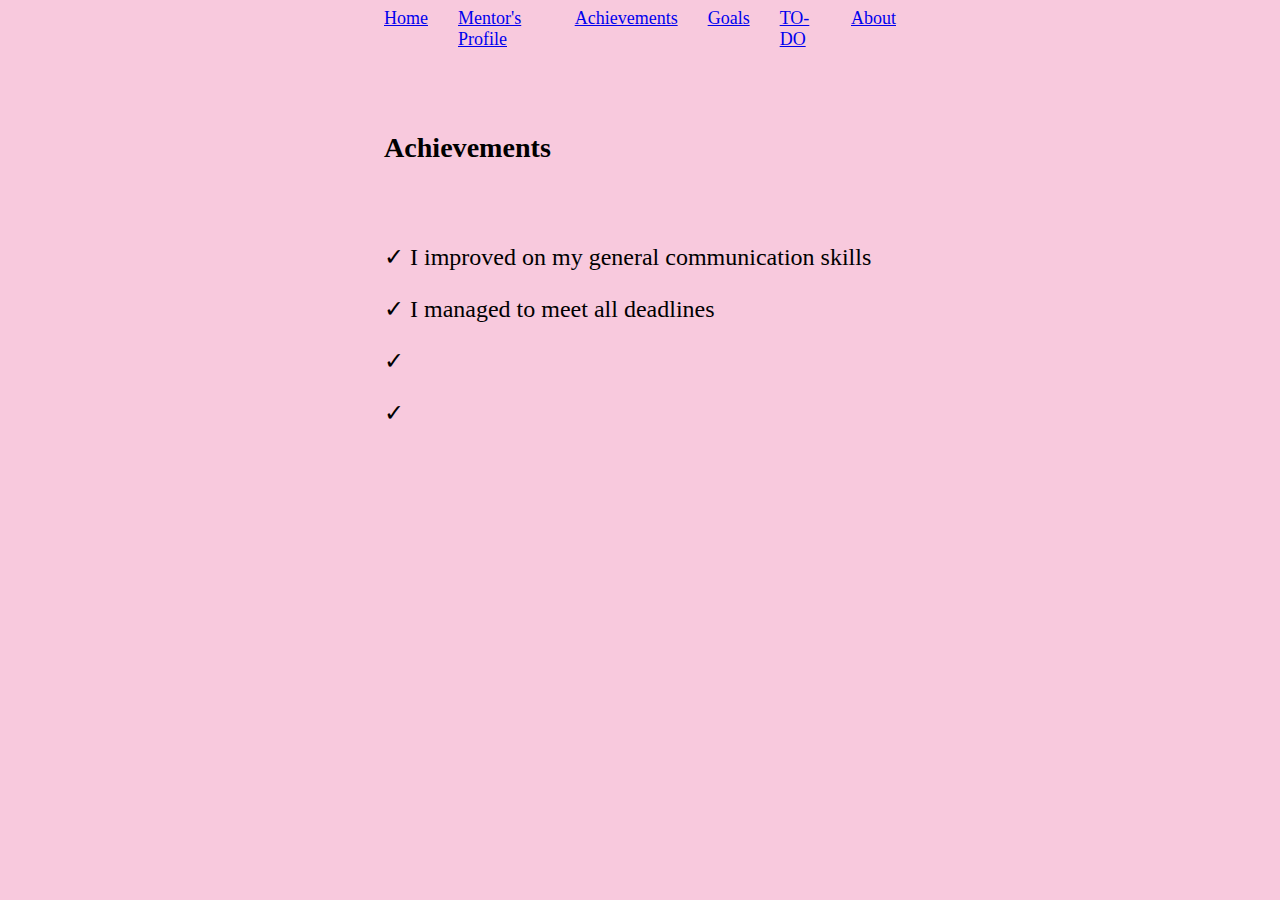
==== achievements.html @ efeebf39 "made changes to the file" ====
<!DOCTYPE html>
<html lang="en">
  <head>
    <meta charset="UTF-8" />
    <meta name="viewport" content="width=device-width, initial-scale=1.0" />
    <title>Achievements</title>
    <link rel="stylesheet" href="achievements.css" />
  </head>
  <body>
    <div id="navbar">
      <a href="welcome.html">Home</a>
      <a href="profile.html">Mentor's Profile</a>
      <a href="achievements.html">Achievements</a>
      <a href="goals.html">Goals</a>
      <a href="to-do.html">TO-DO</a>
      <a href="index.html">About</a>
    </div>
<br><br>
<h3 >Achievements</h3>

    <br>
    
        
        <p>&check; I improved on my general communication skills</p>
        <p>&check; I managed to meet all deadlines</p>
         <p>&check;</p>
         <p>&check;</p>
 </body>
</html>
---- achievements.css ----
body{
    background-color: #F8C9DD;
    margin-left: 30% ;
    margin-right: 30%;
    font-size: x-large;
}

#navbar{
    display: flex;
    flex-direction: row;
    gap:30px;
    /* margin-left: 40%; */
    font-size: large;

}

@media (min-width: 280px) and (max-width: 359px) {
    body{
        font-size: medium;
    }
    #navbar{
        display:block;
        flex-direction:column;
       
    }
}
@media (min-width: 360px) and (max-width: 374px) {
    body{
        font-size: medium;
    }
    #navbar{
        display:block;
        flex-direction:column;
    }
}
@media (min-width: 375px) and (max-width: 435px) {
    body{
        font-size: medium;
    }
    #navbar{
        display:block;
        flex-direction:column;
    }
}
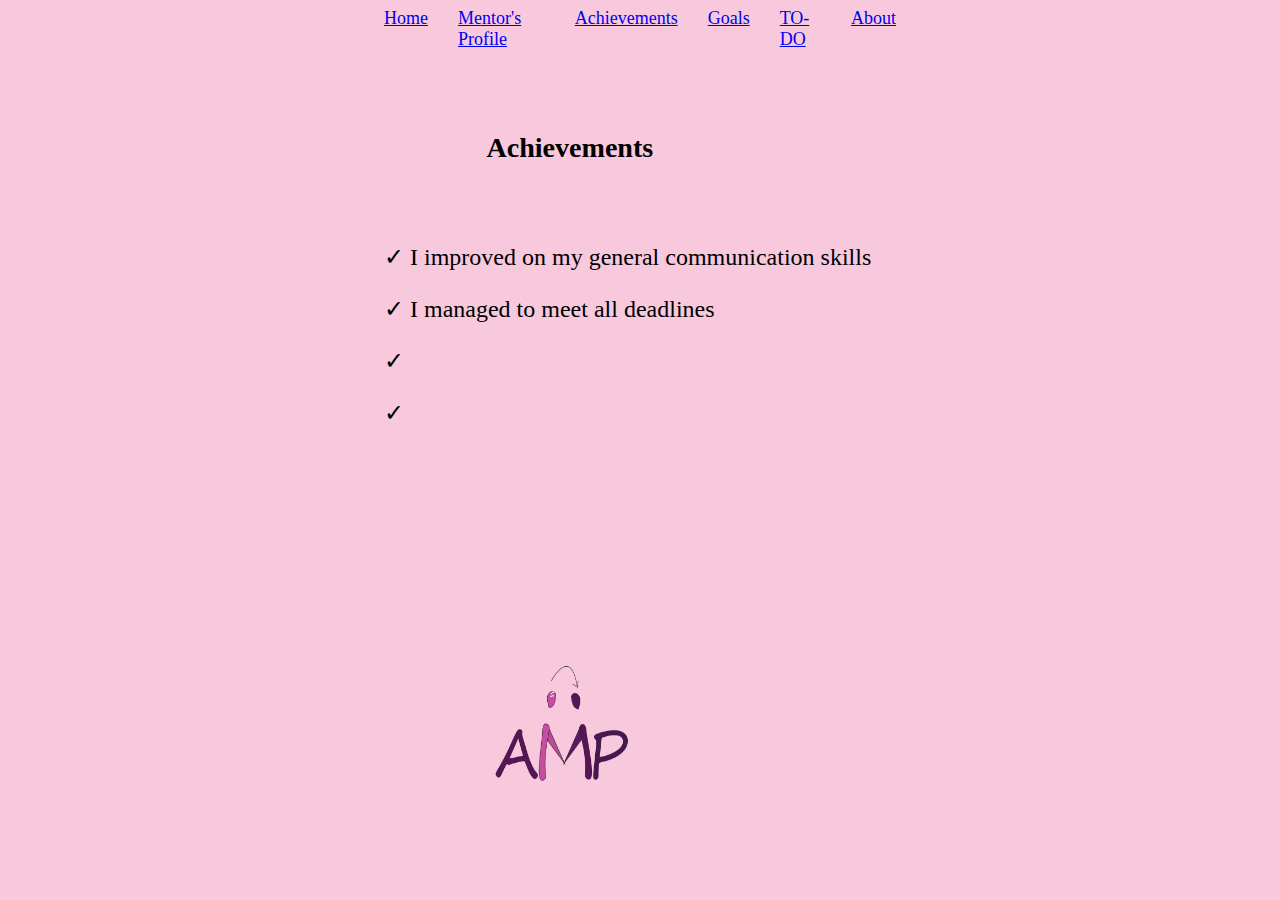
==== commit e3c32160: "made changes" ====
--- a/achievements.html
+++ b/achievements.html
@@ -16,7 +16,7 @@
       <a href="index.html">About</a>
     </div>
 <br><br>
-<h3 >Achievements</h3>
+<h3 id="achieve-text">Achievements</h3>
 
     <br>
     
@@ -25,5 +25,6 @@
         <p>&check; I managed to meet all deadlines</p>
          <p>&check;</p>
          <p>&check;</p>
+         <img src="Images/ampLogo.png" id="logo" alt="web logo" />
  </body>
 </html>
--- a/achievements.css
+++ b/achievements.css
@@ -12,6 +12,15 @@
     /* margin-left: 40%; */
     font-size: large;
 
+}
+#logo{
+    margin-top: 40%;
+    height: 150px;
+    width: 150px;
+    margin-left: 20%;
+}
+#achieve-text{
+    margin-left: 20%;
 }
 
 @media (min-width: 280px) and (max-width: 359px) {
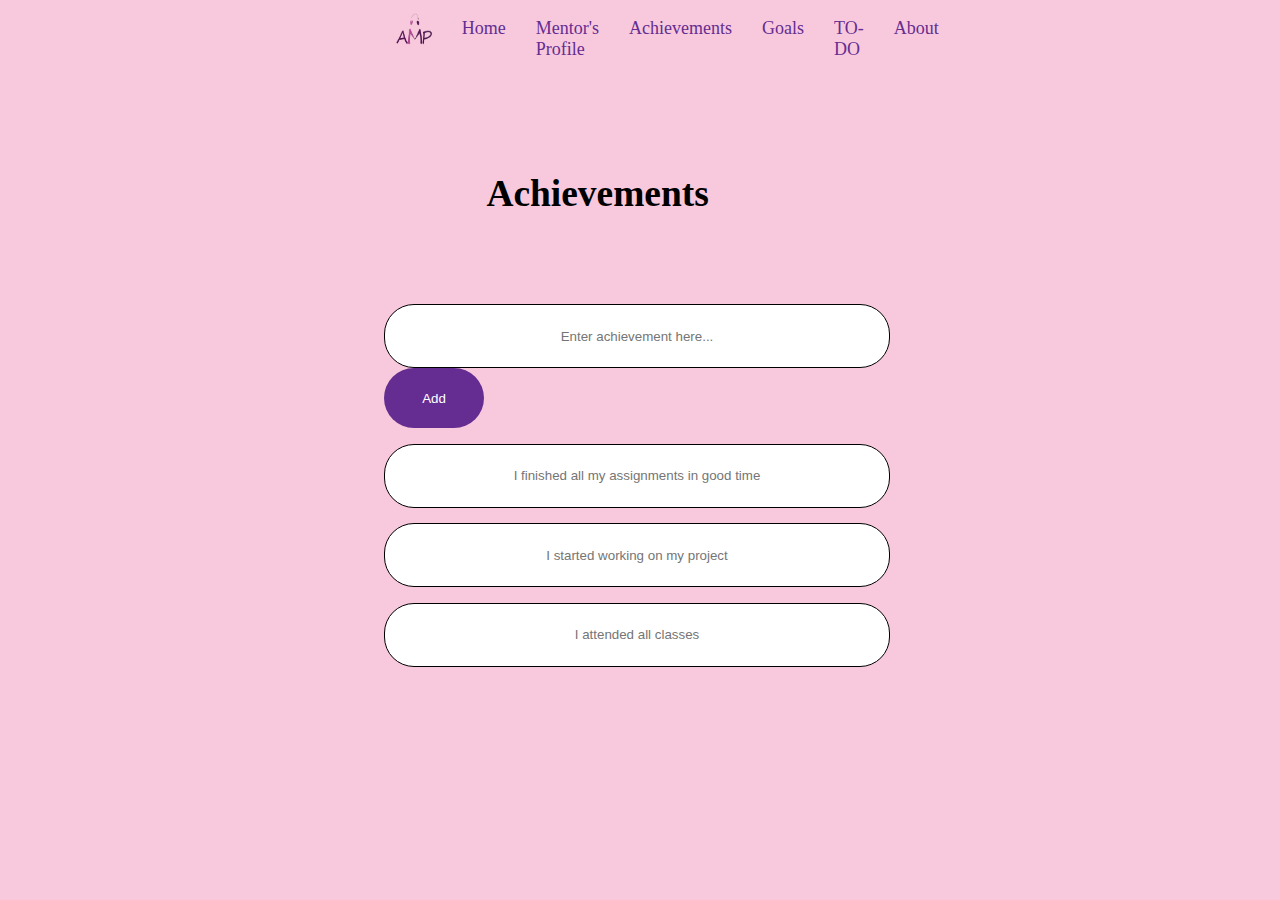
==== commit c0812f65: "made more changes to the website" ====
--- a/achievements.html
+++ b/achievements.html
@@ -7,24 +7,34 @@
     <link rel="stylesheet" href="achievements.css" />
   </head>
   <body>
+    <div id="nav"> 
+      <div>
+      <img id="logo" src="Images/ampLogo.png" alt="web logo" />
+      </div>
     <div id="navbar">
-      <a href="welcome.html">Home</a>
-      <a href="profile.html">Mentor's Profile</a>
-      <a href="achievements.html">Achievements</a>
-      <a href="goals.html">Goals</a>
-      <a href="to-do.html">TO-DO</a>
-      <a href="index.html">About</a>
+      <a class="link" href="welcome.html">Home</a>
+      <a class="link" href="profile.html">Mentor's Profile</a>
+      <a class="link" href="achievements.html">Achievements</a>
+      <a class="link" href="goals.html">Goals</a>
+      <a class="link" href="to-do.html">TO-DO</a>
+      <a class="link" href="index.html">About</a>
+    </div>
     </div>
 <br><br>
 <h3 id="achieve-text">Achievements</h3>
 
     <br>
     
-        
-        <p>&check; I improved on my general communication skills</p>
-        <p>&check; I managed to meet all deadlines</p>
-         <p>&check;</p>
-         <p>&check;</p>
-         <img src="Images/ampLogo.png" id="logo" alt="web logo" />
+   
+    <span> <input class="input" type="text" id="achievement-input" name="achievement-input" placeholder="Enter achievement here..."><button class="achieve-button" type="submit">Add </button></span><br>
+
+    <span> <input class="input" type="text" id="achievement-input" name="achievement-input" placeholder="I finished all my assignments in good time"></span><br>
+
+    <span><input class="input" type="text" id="achievement-input" name="achievement-input" placeholder="I started working on my project"></span><br>
+
+    <span> <input class="input" type="text" id="achievement-input" name="achievement-input" placeholder="I attended all classes"></span>
+      <br>
+
+      
  </body>
 </html>
--- a/achievements.css
+++ b/achievements.css
@@ -2,22 +2,48 @@
     background-color: #F8C9DD;
     margin-left: 30% ;
     margin-right: 30%;
-    font-size: x-large;
+    font-size: xx-large;
 }
-
-#navbar{
+.link {
+    text-decoration: none;
+    color: #652D91;
+  }
+  #navbar {
+    margin-top: 2%;
     display: flex;
     flex-direction: row;
-    gap:30px;
-    /* margin-left: 40%; */
+    gap: 30px;
+    margin-left: 7%;
     font-size: large;
+  }
+  #nav {
+    display: flex;
+    flex-direction: row;
+    gap: 2px;
+  }
+
+.input{
+    margin-top: 3%;
+    height: 60px; 
+    width: 500px;
+    border-radius: 30px;
+    border: solid 1px;
+    text-align: center;
+}
+.achieve-button{
+    height: 60px; 
+    width: 100px;
+    border-radius: 30px;
+    background-color: #652D91;
+    color: white;
+    border: none;
 
 }
 #logo{
-    margin-top: 40%;
-    height: 150px;
-    width: 150px;
-    margin-left: 20%;
+    margin-top: 8%;
+    height: 40px;
+    width: 40px;
+    margin-left: 25%;
 }
 #achieve-text{
     margin-left: 20%;
@@ -26,28 +52,60 @@
 @media (min-width: 280px) and (max-width: 359px) {
     body{
         font-size: medium;
+        margin-left: 5%;
     }
     #navbar{
         display:block;
-        flex-direction:column;
-       
+        flex-direction:column; 
+    }
+    .input{
+        margin-top: 5%;
+        height: 50px; 
+        width: 300px;
+        border: solid 1px;
+        text-align: center;
+        margin-left: 10%;
     }
 }
 @media (min-width: 360px) and (max-width: 374px) {
     body{
         font-size: medium;
+        margin-left: -5%;
     }
     #navbar{
         display:block;
-        flex-direction:column;
+
+    }
+    .input{
+        margin-top: 5%;
+        height: 50px; 
+        width: 300px;
+        border: solid 1px;
+        text-align: center;
+        margin-left: 10%;
     }
 }
 @media (min-width: 375px) and (max-width: 435px) {
     body{
         font-size: medium;
+        margin-left: 5%;
     }
     #navbar{
         display:block;
-        flex-direction:column;
     }
+    .input{
+        margin-top: 5%;
+        height: 50px; 
+        width: 300px;
+        border: solid 1px;
+        text-align: center;
+        margin-left: 10%;
+
+    }
+    .achieve-button{
+        margin-top:1%;
+        height: 45px; 
+        width: 100px;
+        
+}
 }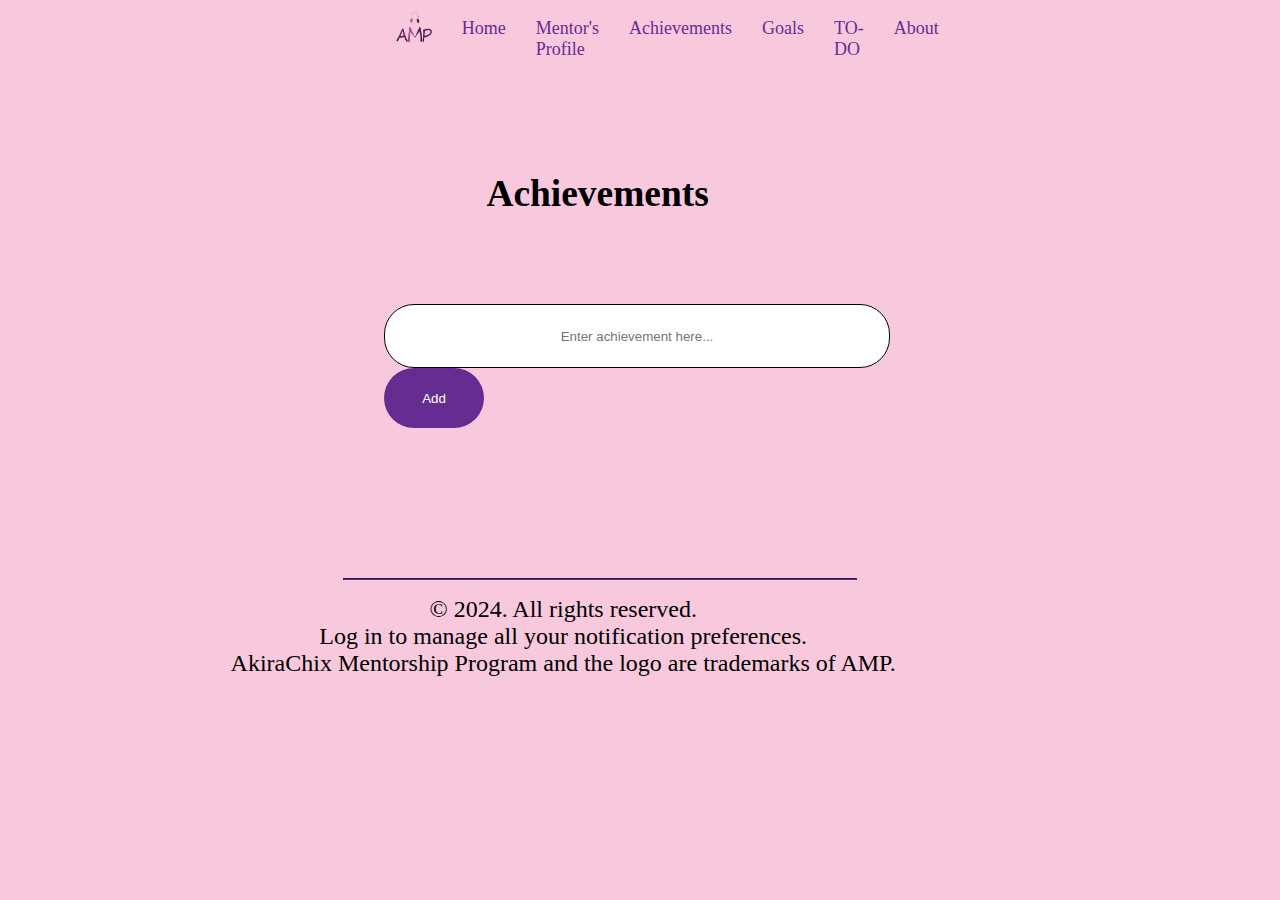
==== commit 93a38f0d: "made changes" ====
--- a/achievements.html
+++ b/achievements.html
@@ -25,16 +25,48 @@
 
     <br>
     
+   <div id="achieve"> 
+    
+     <span> <input class="input" type="text" id="achievement-input" name="achievement-input" placeholder="Enter achievement here...">
+      <button class="achieve-button" type="submit">Add </button></span><br>
+       </div>
+
+
+    <!-- <span> <input class="input" type="text" id="achievement-input" name="achievement-input" placeholder="I finished all my assignments in good time"></span><br>
+
+    <span><input class="input" type="text" id="achievement-input" name="achievement-input" placeholder="I started working on my project"></span><br> -->
+
+   <br>
    
-    <span> <input class="input" type="text" id="achievement-input" name="achievement-input" placeholder="Enter achievement here..."><button class="achieve-button" type="submit">Add </button></span><br>
+   <!-- <div>
 
-    <span> <input class="input" type="text" id="achievement-input" name="achievement-input" placeholder="I finished all my assignments in good time"></span><br>
-
-    <span><input class="input" type="text" id="achievement-input" name="achievement-input" placeholder="I started working on my project"></span><br>
-
-    <span> <input class="input" type="text" id="achievement-input" name="achievement-input" placeholder="I attended all classes"></span>
-      <br>
-
-      
+      <div id="footer">
+        <div id="contacts">
+          <h5>CONTACTS</h5>
+          <p>amp@gmail.com</p>
+          <p>+254727364593</p>
+          
+        </div>
+  
+        <div id="address">
+          <h5>ADDRESS</h5>
+          <p>PO-BOX 204-00100</p>
+          <p>Korongo Rd</p>
+          <p>Nairobi,Kenya</p>
+        </div>
+  
+        <div id="socials">
+          <h5>SOCIALS</h5>
+          <p>Facebook</p>
+          <p>LinkedIn</p>
+          <p>Twitter</p>
+          <p>Instagram</p>
+        </div>
+        </div> -->
+<hr>
+        <p id="foot"> &copy; 2024. All rights reserved.<br>
+          Log in to manage all your notification preferences.<br>
+          AkiraChix Mentorship Program and
+           the logo are trademarks of AMP.</p>
  </body>
 </html>
--- a/achievements.css
+++ b/achievements.css
@@ -1,111 +1,223 @@
-body{
-    background-color: #F8C9DD;
-    margin-left: 30% ;
-    margin-right: 30%;
-    font-size: xx-large;
+body {
+  background-color: #f8c9dd;
+  margin-left: 30%;
+  margin-right: 30%;
+  font-size: xx-large;
 }
 .link {
-    text-decoration: none;
-    color: #652D91;
-  }
+  text-decoration: none;
+  color: #652d91;
+}
+#navbar {
+  margin-top: 2%;
+  display: flex;
+  flex-direction: row;
+  gap: 30px;
+  margin-left: 7%;
+  font-size: large;
+}
+#nav {
+  display: flex;
+  flex-direction: row;
+  gap: 2px;
+}
+
+.input {
+  margin-top: 3%;
+  height: 60px;
+  width: 500px;
+  border-radius: 30px;
+  border: solid 1px;
+  text-align: center;
+}
+.achieve-button {
+  height: 60px;
+  width: 100px;
+  border-radius: 30px;
+  background-color: #652d91;
+  color: white;
+  border: none;
+}
+#logo {
+  margin-top: 3%;
+  height: 40px;
+  width: 40px;
+  margin-left: 25%;
+}
+#achieve-text {
+  margin-left: 20%;
+}
+#footer {
+  margin-top: -1%;
+  display: flex;
+  flex-direction: row;
+  gap: 280px;
+  align-items: center;
+  margin-left: -33%;
+  font-size: 21px;
+}
+#foot {
+  margin-top: 2%;
+  font-size: x-large;
+  text-align: center;
+  margin-left: -30%;
+}
+#address {
+  margin-top: 4%;
+}
+#socials {
+  margin-top: 8%;
+}
+
+  hr{
+    margin-top: 22%;
+    border-color: #652d91;
+    width:100%;
+    margin-left: -8%;
+  }
+  
+
+@media (min-width: 280px) and (max-width: 359px) {
+  body {
+    font-size: x-large;
+    margin-left: 2%;
+  }
+  #nav{
+    flex-direction: column;
+}
+.achieve-button{
+   
+    height: 40px;
+    width: 60px;   
+    }
   #navbar {
-    margin-top: 2%;
-    display: flex;
+    display: block;
+    flex-direction: column;
+  }
+  .input {
+    margin-top: 3%;
+    height: 50px;
+    width: 250px;
+    /* border: solid 1px;
+    text-align: center;
+    margin-left: 5%; */
+  }
+  #footer {
+    display: block;
+    margin-left: 3%;
+  }
+  #foot {
+    font-size: large;
+    margin-left:29%;
+  }
+  hr{
+    margin-left: 20%;
+  }
+  #achieve{
     flex-direction: row;
-    gap: 30px;
-    margin-left: 7%;
-    font-size: large;
-  }
-  #nav {
-    display: flex;
-    flex-direction: row;
-    gap: 2px;
-  }
-
-.input{
-    margin-top: 3%;
-    height: 60px; 
-    width: 500px;
-    border-radius: 30px;
+  }
+  #achieve-text {
+    margin-left: -3%;
+  }
+  #logo {
+    margin-top: 3%;
+    margin-left: 5%;
+    height: 40px;
+    width: 40px;
+  }
+}
+@media (min-width: 360px) and (max-width: 374px) {
+  body {
+    font-size: x-large;
+    margin-left: 2%;
+  }
+  #nav{
+    flex-direction: column;
+    margin-left: 8%;
+}
+  #navbar {
+    flex-direction: column;
+  }
+  .input {
+    margin-top: 3%;
+    height: 50px;
+    width: 250px;
     border: solid 1px;
     text-align: center;
-}
-.achieve-button{
-    height: 60px; 
-    width: 100px;
-    border-radius: 30px;
-    background-color: #652D91;
-    color: white;
-    border: none;
-
-}
-#logo{
-    margin-top: 8%;
+    margin-left: 5%;
+  }
+  .achieve-button{
+    
+    height: 40px;
+    width: 60px;   
+    }
+  #footer {
+    display: block;
+    margin-left: 3%;
+  }
+  #achieve-text {
+    margin-left: -3%;
+  }
+  #foot {
+    margin-left:29%;
+    font-size: large;
+  }
+  hr{
+    margin-left: 20%;
+  }
+  #achieve{
+    flex-direction: row;
+  }
+  #logo {
+    margin-top: 3%;
+    margin-left: 5%;
     height: 40px;
     width: 40px;
-    margin-left: 25%;
-}
-#achieve-text{
+  }
+}
+@media (min-width: 375px) and (max-width: 435px) {
+  body {
+    font-size: x-large;
+    margin-left: 2%;
+  }
+  #navbar {
+    flex-direction: column;
+  }
+  #nav{
+    flex-direction: column;
+}
+  .input {
+    margin-left: 2%;
+    margin-top: 3%;
+    height: 50px;
+    width: 200px;
+  }
+  .achieve-button {
+     height: 45px;
+    width: 62px; 
+ 
+  }
+  #footer {
+    display: block;
+    margin-left: 3%;
+  }
+  #achieve-text {
+    margin-left: 5%;
+  }
+  #foot {
+    font-size: large;
+    margin-left: 29%;
+  }
+  hr{
     margin-left: 20%;
-}
-
-@media (min-width: 280px) and (max-width: 359px) {
-    body{
-        font-size: medium;
-        margin-left: 5%;
-    }
-    #navbar{
-        display:block;
-        flex-direction:column; 
-    }
-    .input{
-        margin-top: 5%;
-        height: 50px; 
-        width: 300px;
-        border: solid 1px;
-        text-align: center;
-        margin-left: 10%;
-    }
-}
-@media (min-width: 360px) and (max-width: 374px) {
-    body{
-        font-size: medium;
-        margin-left: -5%;
-    }
-    #navbar{
-        display:block;
-
-    }
-    .input{
-        margin-top: 5%;
-        height: 50px; 
-        width: 300px;
-        border: solid 1px;
-        text-align: center;
-        margin-left: 10%;
-    }
-}
-@media (min-width: 375px) and (max-width: 435px) {
-    body{
-        font-size: medium;
-        margin-left: 5%;
-    }
-    #navbar{
-        display:block;
-    }
-    .input{
-        margin-top: 5%;
-        height: 50px; 
-        width: 300px;
-        border: solid 1px;
-        text-align: center;
-        margin-left: 10%;
-
-    }
-    .achieve-button{
-        margin-top:1%;
-        height: 45px; 
-        width: 100px;
-        
-}
-}+  }
+  #achieve{
+    flex-direction: row;
+  }
+  #logo {
+    margin-top: 3%;
+    margin-left: 5%;
+    height: 40px;
+    width: 40px;
+  }
+}
